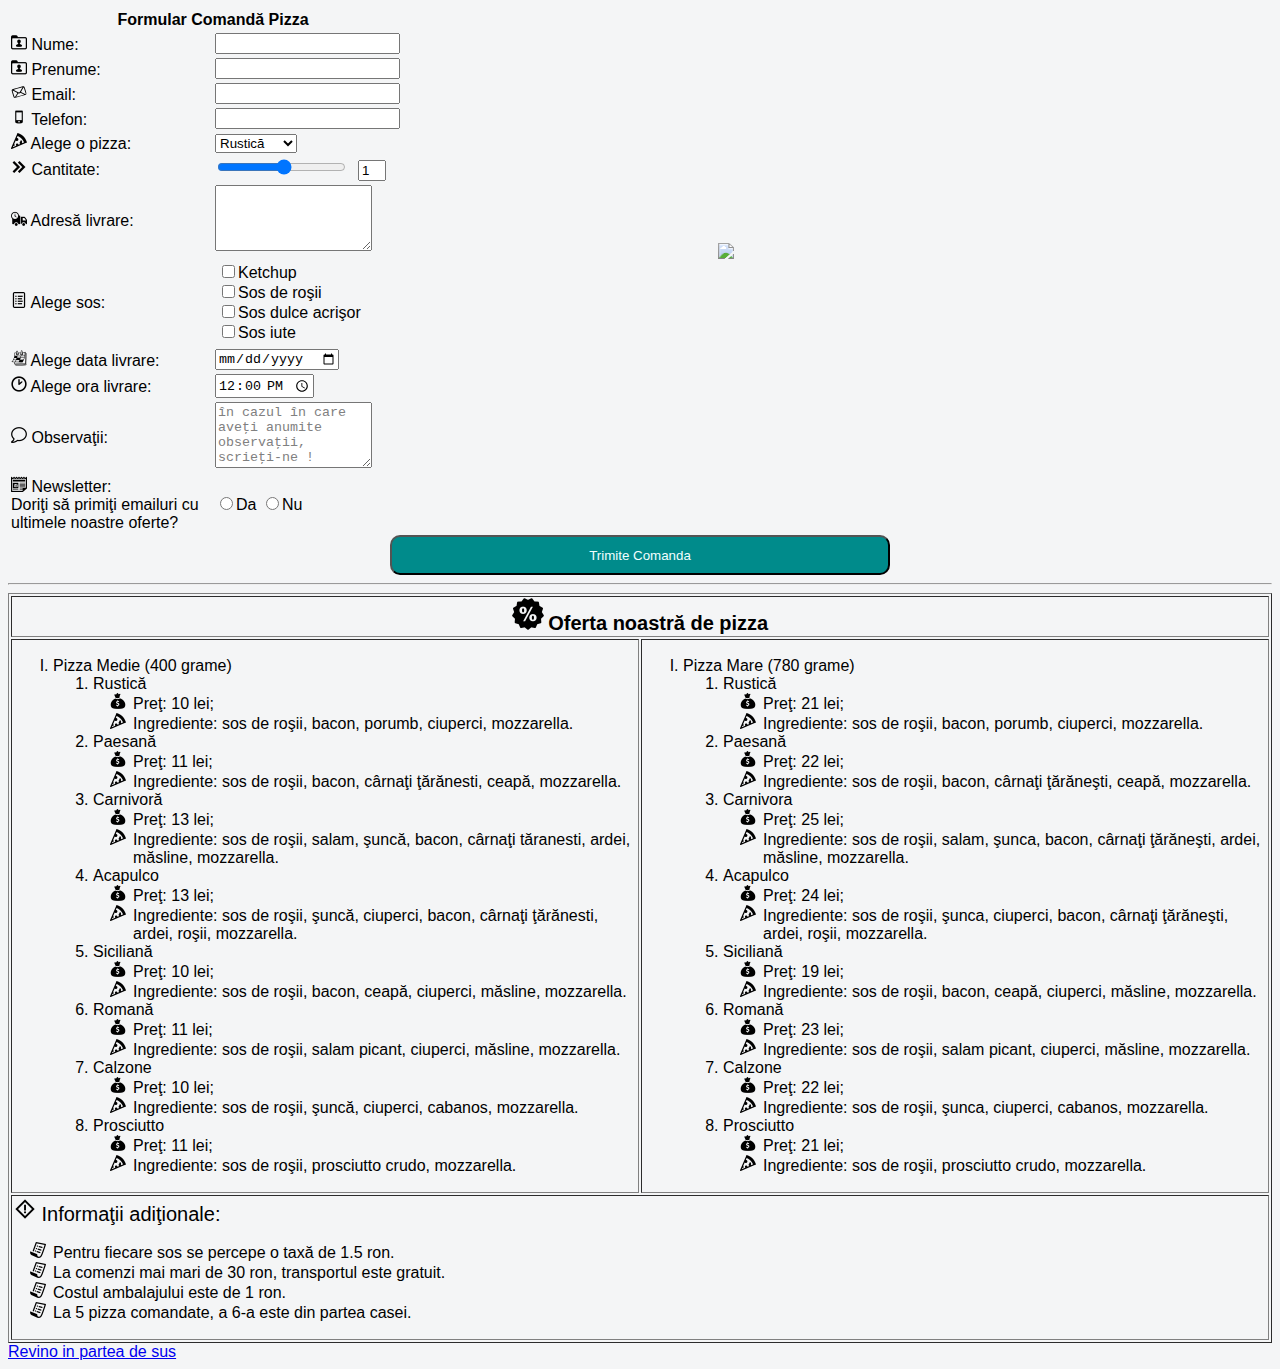
==== src/main/webapp/index.html @ 985f877d "Add pizza image" ====
<!DOCTYPE html>
<html lang="en">
    <head>
        <link rel="stylesheet" href="styles.css" />
        <meta charset="UTF-8" />
        <script src="http://ajax.googleapis.com/ajax/libs/jquery/1.10.2/jquery.min.js"></script>
        <title>Formular pizza</title>
    </head>
    <body>
	<a name="anyword"></a>
        <form action="sent.html">
            <table id="main_table">
                <tr>
                    <th colspan="2">Formular Comandă Pizza</th>
                </tr>
                <tr>
                    <td class="row"><img src="images/user.png" alt="First Name" /> Nume:</td>
                    <td class="row"><input type="text" id="first_name"></td>
                    <td rowspan="11" style="padding-left:300px"><img src="pizza.png"/></td>
                </tr>
                <tr>
                    <td class="row"><img src="images/user.png" alt="Last name"/> Prenume:</td>
                    <td class="row"><input type="text" id="last_name"></td>
                </tr>
                <tr>
                    <td class="row"><img src="images/email.png" alt="Email"/> Email:</td>
                    <td class="row"><input type="email" id="user_email"></td>
                </tr>
                <tr>
                    <td class="row"><img src="images/phone.png" alt="Phone"/> Telefon:</td>
                    <td class="row"><input type="number" id="user_phone"></td>
                </tr>
                <tr>
                    <td class="row"><img src="images/pizzaa.png" alt="Choose a pizza"/> Alege o pizza:</td>
                    <td class="row"><select>
                                        <option value="rustica">Rustică</option>
                                        <option value="paesana">Paesană</option>
                                        <option value="carnivora">Carnivoră</option>
                                        <option value="acapulco">Acapulco</option>
                                        <option value="Siciliană">Siciliană</option>
                                        <option value="Romană">Romană</option>
                                        <option value="calzone">Calzone</option>
                                        <option value="prosciutto">Prosciutto</option>
                                    </select>
                    </td>
                </tr>
                <tr>
                    <td class="row"><img src="images/arrow.png" alt="Quantity"/> Cantitate:</td>
                    <td class="row"><input type="range" id="cantity" min="1" max="20" step="1" /><input type="text" id="number" /></td>
                </tr>
                <tr>
                    <td class="row"><img src="images/delivery.png" alt="Delivery"/> Adresă livrare:</td>
                    <td><textarea cols="17" rows="4"></textarea></td>
                </tr>
                <tr>
                    <td class="row"><img src="images/sauce.png" alt="Sauce"/> Alege sos:</td>
                    <td class="row">
                        <table id="second_table">
                            <tr>
                                <td>
                                    <input type="checkbox" class="styled" name="sos" value="ketchup">Ketchup<br>
                                    <input type="checkbox" class="styled" name="sos" value="sosroşii">Sos de roşii<br>
                                    <input type="checkbox" class="styled" name="sos" value="dulceacrisor">Sos dulce acrişor<br>
                                    <input type="checkbox" class="styled" name="sos" value="dulceacrisor">Sos iute<br>
                                </td>
                            </tr>
                        </table>
                    </td>
                </tr>
                <tr>
                    <td class="row"><img src="images/calendar.png" alt="calendar"/> Alege data livrare: </td>
                    <td class="row"><input type="date" /></td>
                </tr>
                <tr>
                    <td class="row"><img src="images/time.png" alt="time" /> Alege ora livrare: </td>
                    <td class="row"><input type="time" value="12:00:00" /></td>
                </tr>
                <tr>
                    <td class="row"><img src="images/topic.png" alt="Observation" /> Observaţii:</td>
                    <td><textarea cols="17" rows="4" id="notes"></textarea></td>
                </tr>
                <tr>
                    <td class="row"><img src="images/news.png" alt="News" /> Newsletter: <br>
                        Doriţi să primiţi emailuri cu ultimele noastre oferte?
                    </td>
                    <td>
                        <input type="radio" name="news" value="da">Da
                        <input type="radio" name="news" value="nu">Nu
                    </td>
                </tr>
            </table>
            <input class="center-block" type="submit" id="submit" name="submit" value="Trimite Comanda" />
        </form>
    <hr>
        <table id="third_table" border="1">
            <tr>
                <th colspan="2"><img src="images/sale.png" alt="Our Offer"/> <span class="additional">Oferta noastră de pizza</span></th>
            </tr>
            <tr>
                <td>
                    <ol type="I">
                        <li>
                            Pizza Medie (400 grame)
                            <ol type="1">
                                <li> <span class="pizzaname">Rustică</span>
                                    <ul>
                                        <li class="price">
                                            Preţ: 10 lei;
                                        </li>
                                        <li class="topping">
                                            Ingrediente: sos de roşii, bacon, porumb, ciuperci, mozzarella.
                                        </li>
                                    </ul>
                                </li>
                                <li><span class="pizzaname">Paesană</span>
                                    <ul>
                                        <li class="price">
                                            Preţ: 11 lei;
                                        </li>
                                        <li class="topping">
                                            Ingrediente: sos de roşii, bacon, cârnaţi ţărănesti, ceapă, mozzarella.
                                        </li>
                                    </ul>
                                </li>
                                <li><span class="pizzaname">Carnivoră</span>
                                    <ul>
                                        <li class="price">
                                            Preţ: 13 lei;
                                        </li>
                                        <li class="topping">
                                            Ingrediente: sos de roşii, salam, şuncă, bacon, cârnaţi tăranesti, ardei, măsline, mozzarella.
                                        </li>
                                    </ul>
                                </li>
                                <li><span class="pizzaname">Acapulco</span>
                                    <ul>
                                        <li class="price">
                                            Preţ: 13 lei;
                                        </li>
                                        <li class="topping">
                                            Ingrediente: sos de roşii, şuncă, ciuperci, bacon, cârnaţi ţărănesti, ardei, roşii, mozzarella.
                                        </li>
                                    </ul>
                                </li>
                                <li><span class="pizzaname">Siciliană</span>
                                    <ul>
                                        <li class="price">
                                            Preţ: 10 lei;
                                        </li>
                                        <li class="topping">
                                            Ingrediente: sos de roşii, bacon, ceapă, ciuperci, măsline, mozzarella.
                                        </li>
                                    </ul>
                                </li>
                                <li><span class="pizzaname">Romană</span>
                                    <ul>
                                        <li class="price">
                                            Preţ: 11 lei;
                                        </li>
                                        <li class="topping">
                                            Ingrediente: sos de roşii, salam picant, ciuperci, măsline, mozzarella.
                                        </li>
                                    </ul>
                                </li>
                                <li><span class="pizzaname">Calzone</span>
                                    <ul>
                                        <li class="price">
                                            Preţ: 10 lei;
                                        </li>
                                        <li class="topping">
                                            Ingrediente: sos de roşii, şuncă, ciuperci, cabanos, mozzarella.
                                        </li>
                                    </ul>
                                </li>
                                <li><span class="pizzaname">Prosciutto</span>
                                    <ul>
                                        <li class="price">
                                            Preţ: 11 lei;
                                        </li>
                                        <li class="topping">
                                            Ingrediente:  sos de roşii, prosciutto crudo, mozzarella.
                                        </li>
                                    </ul>
                                </li>
                            </ol>
                        </li>
                     </ol>
                </td>
                <td>
                    <ol type="I">
                        <li>
                            Pizza Mare (780 grame)
                            <ol type="1">
                                <li><span class="pizzaname">Rustică</span>
                                    <ul>
                                        <li class="price">
                                            Preţ: 21 lei;
                                        </li>
                                        <li class="topping">
                                            Ingrediente: sos de roşii, bacon, porumb, ciuperci, mozzarella.
                                        </li>
                                    </ul>
                                </li>
                                <li><span class="pizzaname">Paesană</span>
                                    <ul>
                                        <li class="price">
                                            Preţ: 22 lei;
                                        </li>
                                        <li class="topping">
                                            Ingrediente: sos de roşii, bacon, cârnaţi ţărăneşti, ceapă, mozzarella.
                                        </li>
                                    </ul>
                                </li>
                                <li><span class="pizzaname">Carnivora</span>
                                    <ul>
                                        <li class="price">
                                            Preţ: 25 lei;
                                        </li>
                                        <li class="topping">
                                            Ingrediente: sos de roşii, salam, şunca, bacon, cârnaţi ţărăneşti, ardei, măsline, mozzarella.
                                        </li>
                                    </ul>
                                </li>
                                <li><span class="pizzaname">Acapulco</span>
                                    <ul>
                                        <li class="price">
                                            Preţ: 24 lei;
                                        </li>
                                        <li class="topping">
                                            Ingrediente: sos de roşii, şunca, ciuperci, bacon, cârnaţi ţărăneşti, ardei, roşii, mozzarella.
                                        </li>
                                    </ul>
                                </li>
                                <li><span class="pizzaname">Siciliană</span>
                                    <ul>
                                        <li class="price">
                                            Preţ: 19 lei;
                                        </li>
                                        <li class="topping">
                                            Ingrediente: sos de roşii, bacon, ceapă, ciuperci, măsline, mozzarella.
                                        </li>
                                    </ul>
                                </li>
                                <li><span class="pizzaname">Romană</span>
                                    <ul>
                                        <li class="price">
                                            Preţ: 23 lei;
                                        </li>
                                        <li class="topping">
                                            Ingrediente: sos de roşii, salam picant, ciuperci, măsline, mozzarella.
                                        </li>
                                    </ul>
                                </li>
                                <li><span class="pizzaname">Calzone</span>
                                    <ul>
                                        <li class="price">
                                            Preţ: 22 lei;
                                        </li>
                                        <li class="topping">
                                            Ingrediente: sos de roşii, şunca, ciuperci, cabanos, mozzarella.
                                        </li>
                                    </ul>
                                </li>
                                <li><span class="pizzaname">Prosciutto</span>
                                    <ul>
                                        <li class="price">
                                            Preţ: 21 lei;
                                        </li>
                                        <li class="topping">
                                            Ingrediente:  sos de roşii, prosciutto crudo, mozzarella.
                                        </li>
                                    </ul>
                                </li>
                            </ol>
                        </li>
                    </ol>
                </td>
            </tr>
            <tr>
                <td colspan="2">
                    <img src="images/warning.png" alt="warining" /> <span class="additional"> Informaţii adiţionale: </span>
                    <ul class="info">
                        <li>
                            Pentru fiecare sos se percepe o taxă de 1.5 ron.
                        </li>
                        <li>
                            La comenzi mai mari de 30 ron, transportul este gratuit.
                        </li>
                        <li>
                            Costul ambalajului este de 1 ron.
                        </li>
                        <li>
                            La 5 pizza comandate, a 6-a este din partea casei.
                        </li>
                    </ul>
                </td>
            </tr>
        </table>
		<a href="#anyword">Revino in partea de sus</a>
		<script type="text/javascript">
    $(document).ready(function()
    {
        $("#number").val(1);
        $("#cantity").change(function()
        {
            $("#number").val($("#cantity").val());
        });

        $("#notes").val("în cazul în care aveţi anumite observaţii, scrieţi-ne !").css("color","grey");
        var initialNote = $("#notes").val();
        $("#notes").focusin(function()
        {
            if ($(this).val() == initialNote)
            {
                $(this).val('');
            }
        });

        $("#notes").blur(function()
        {
            if ($(this).val() == '')
            {
                $(this).val("în cazul în care aveţi anumite observaţii, scrieţi-ne !").css("color","grey");
            }
        });
        $(".price").bind('mouseenter mouseleave', function(){
            $(this).toggleClass('bold');
        });
    });
</script>
</body>
</html>
---- src/main/webapp/styles.css ----
body {
    background-color:#f4f5f6;
    font-family: Helvetica;
}
h2 {
    font-family: Helvetica;
}

.row {
    width: 200px;
}

.styled {
    font-family: Helvetica;
}

.price {
    list-style-image: url(pret.png);
}

.info {
    list-style-image: url(order.png);
}

.topping {
    list-style-image: url(pizzaa.png);
}
#main_table {
    /*border: 3px solid #ffffbb;*/
}

#number {
    width: 20px;
    margin-left: 10px;
}

.additional {
    font-size: 20px;
}

.center-block {
  display: block;
  margin-right: auto;
  margin-left: auto;
}

#submit {
    background-color: darkcyan;
    color: azure;
    height: 40px;
    width: 500px;
    border-radius: 10px;
}
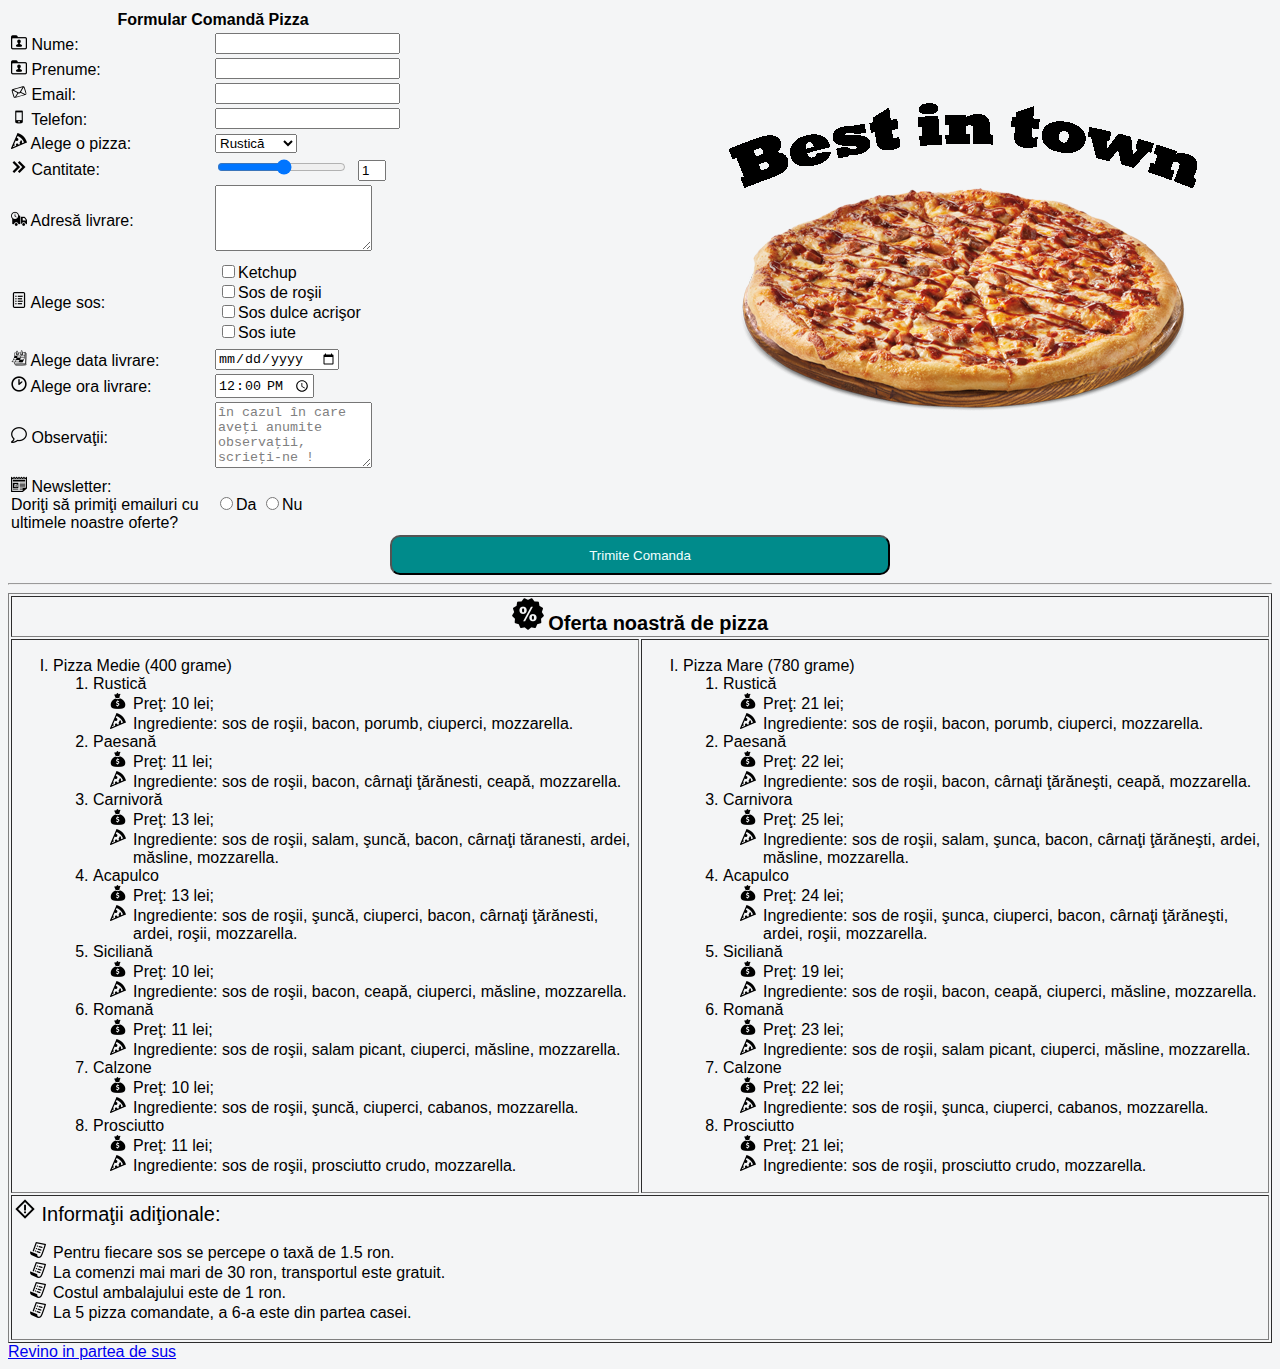
==== commit ce0ecea9: "Add missing pizza image" ====
--- a/src/main/webapp/index.html
+++ b/src/main/webapp/index.html
@@ -16,7 +16,7 @@
                 <tr>
                     <td class="row"><img src="images/user.png" alt="First Name" /> Nume:</td>
                     <td class="row"><input type="text" id="first_name"></td>
-                    <td rowspan="11" style="padding-left:300px"><img src="pizza.png"/></td>
+                    <td rowspan="11" style="padding-left:300px"><img src="images/pizza.png"/></td>
                 </tr>
                 <tr>
                     <td class="row"><img src="images/user.png" alt="Last name"/> Prenume:</td>
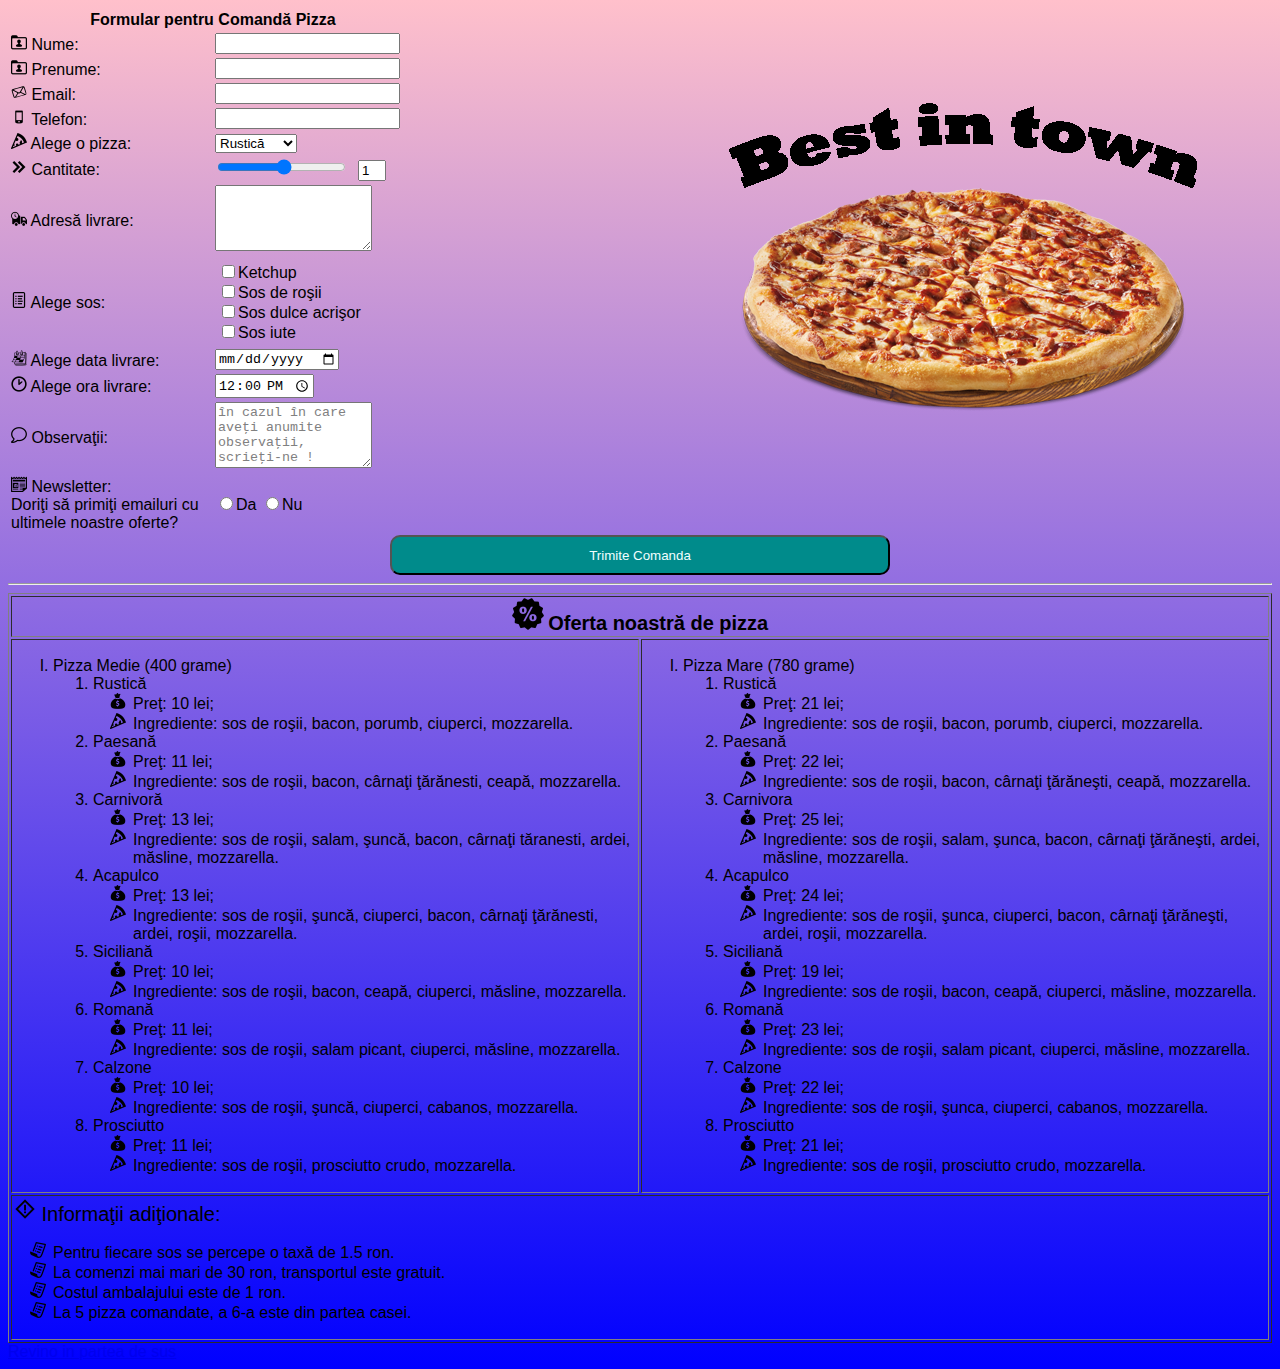
==== commit ba555636: "Change formular title" ====
--- a/src/main/webapp/index.html
+++ b/src/main/webapp/index.html
@@ -11,7 +11,7 @@
         <form action="sent.html">
             <table id="main_table">
                 <tr>
-                    <th colspan="2">Formular Comandă Pizza</th>
+                    <th colspan="2">Formular pentru Comandă Pizza</th>
                 </tr>
                 <tr>
                     <td class="row"><img src="images/user.png" alt="First Name" /> Nume:</td>
--- a/src/main/webapp/styles.css
+++ b/src/main/webapp/styles.css
@@ -1,5 +1,5 @@
 body {
-    background-color:#f4f5f6;
+    background: linear-gradient(pink, blue);
     font-family: Helvetica;
 }
 h2 {
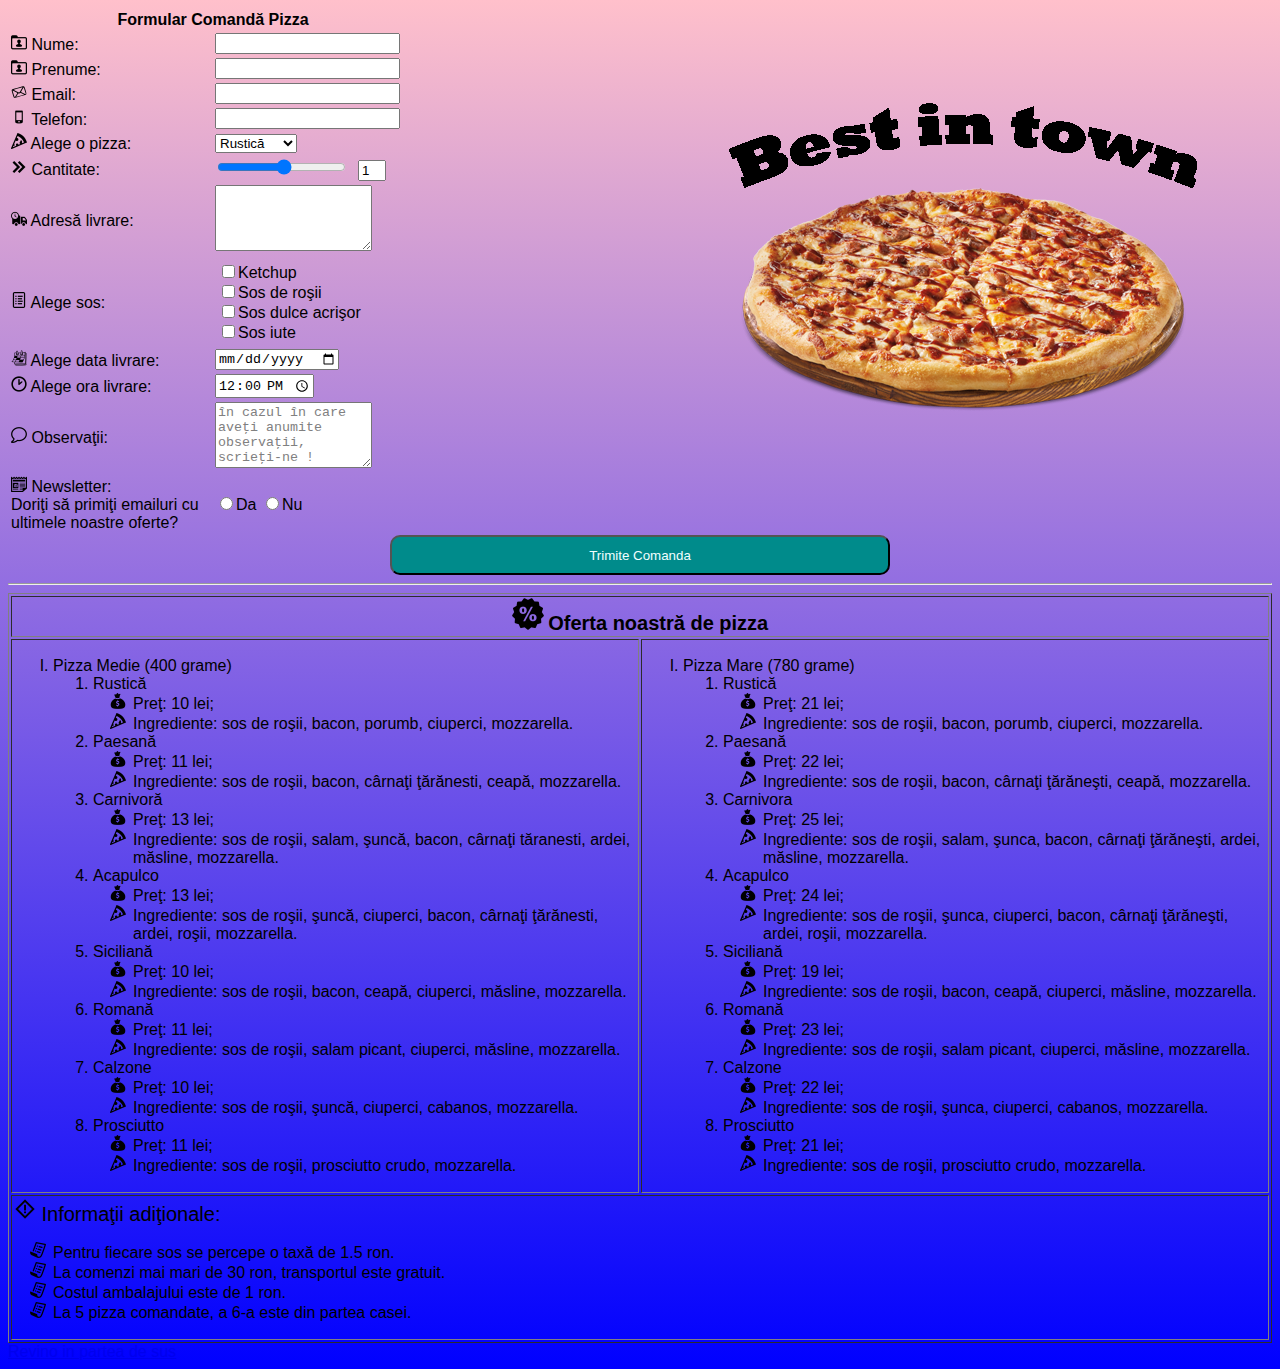
==== commit d6fccb2a: "Change formular title" ====
--- a/src/main/webapp/index.html
+++ b/src/main/webapp/index.html
@@ -11,7 +11,7 @@
         <form action="sent.html">
             <table id="main_table">
                 <tr>
-                    <th colspan="2">Formular pentru Comandă Pizza</th>
+                    <th colspan="2">Formular Comandă Pizza</th>
                 </tr>
                 <tr>
                     <td class="row"><img src="images/user.png" alt="First Name" /> Nume:</td>
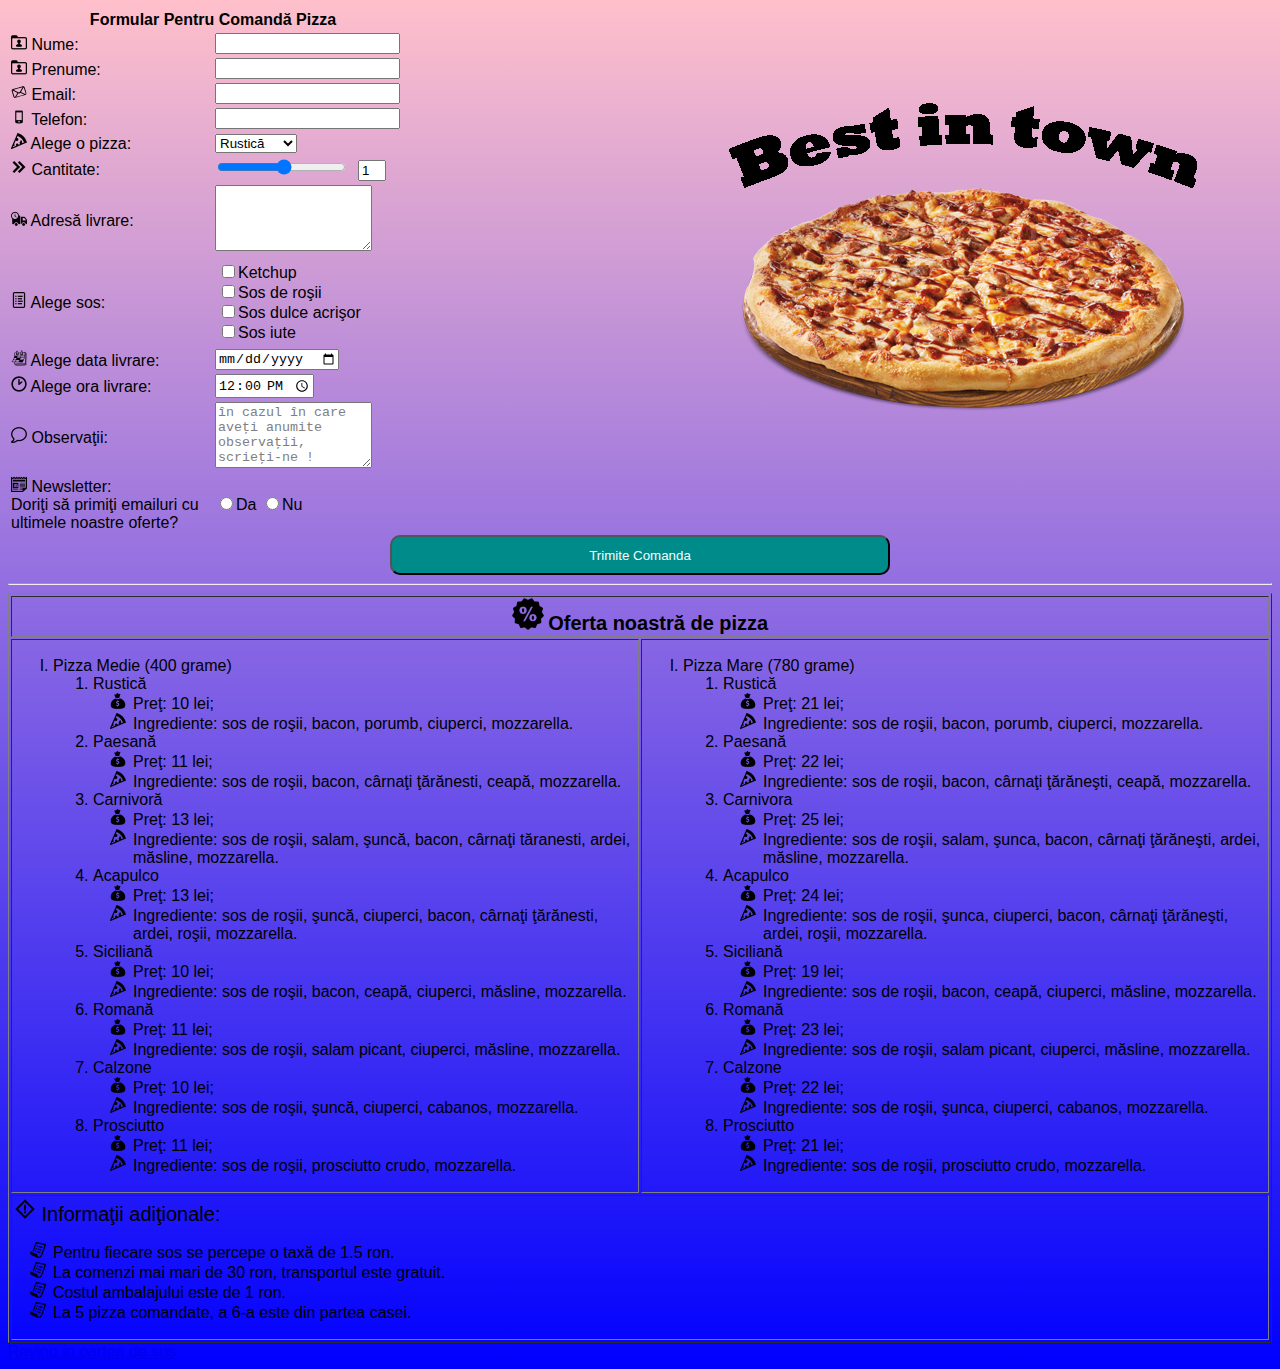
==== commit 9c9c3abb: "Print date when tests run" ====
--- a/src/main/webapp/index.html
+++ b/src/main/webapp/index.html
@@ -11,7 +11,7 @@
         <form action="sent.html">
             <table id="main_table">
                 <tr>
-                    <th colspan="2">Formular Comandă Pizza</th>
+                    <th colspan="2">Formular Pentru Comandă Pizza</th>
                 </tr>
                 <tr>
                     <td class="row"><img src="images/user.png" alt="First Name" /> Nume:</td>
--- a/src/main/webapp/styles.css
+++ b/src/main/webapp/styles.css
@@ -1,5 +1,6 @@
 body {
     background: linear-gradient(pink, blue);
+    /* background: linear-gradient(blue, yellow); */
     font-family: Helvetica;
 }
 h2 {
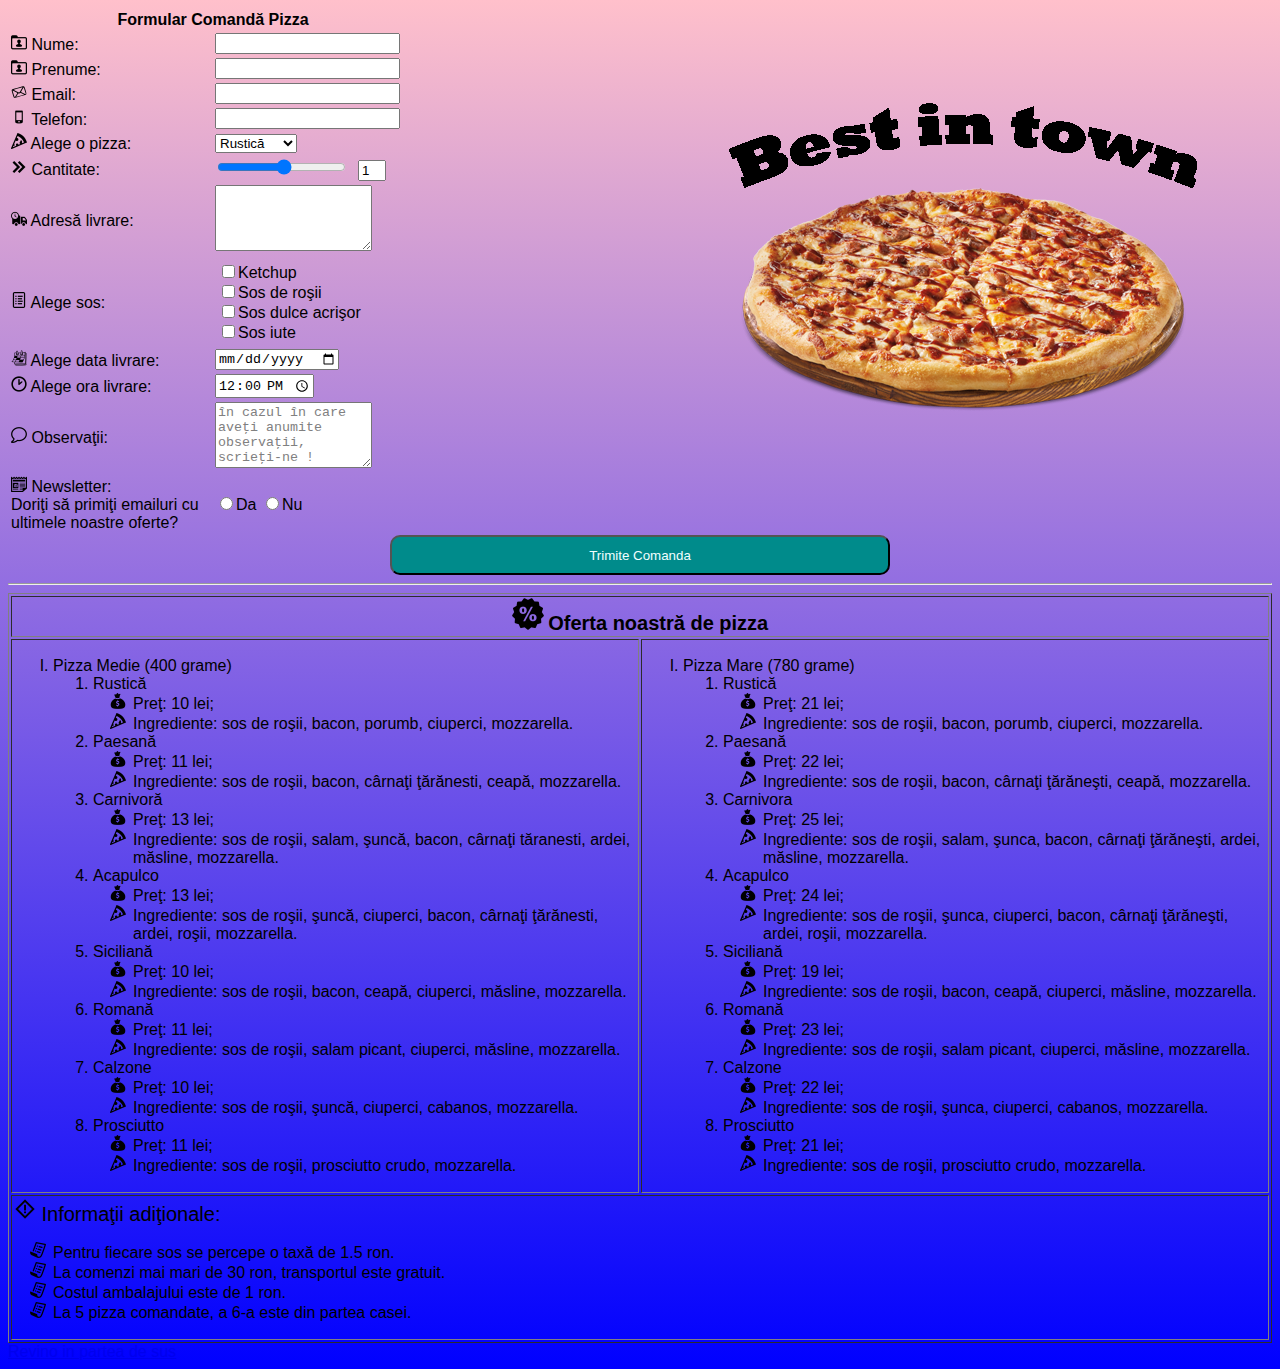
==== commit 41fe401b: "Update title" ====
--- a/src/main/webapp/index.html
+++ b/src/main/webapp/index.html
@@ -11,7 +11,7 @@
         <form action="sent.html">
             <table id="main_table">
                 <tr>
-                    <th colspan="2">Formular Pentru Comandă Pizza</th>
+                    <th colspan="2">Formular Comandă Pizza</th>
                 </tr>
                 <tr>
                     <td class="row"><img src="images/user.png" alt="First Name" /> Nume:</td>
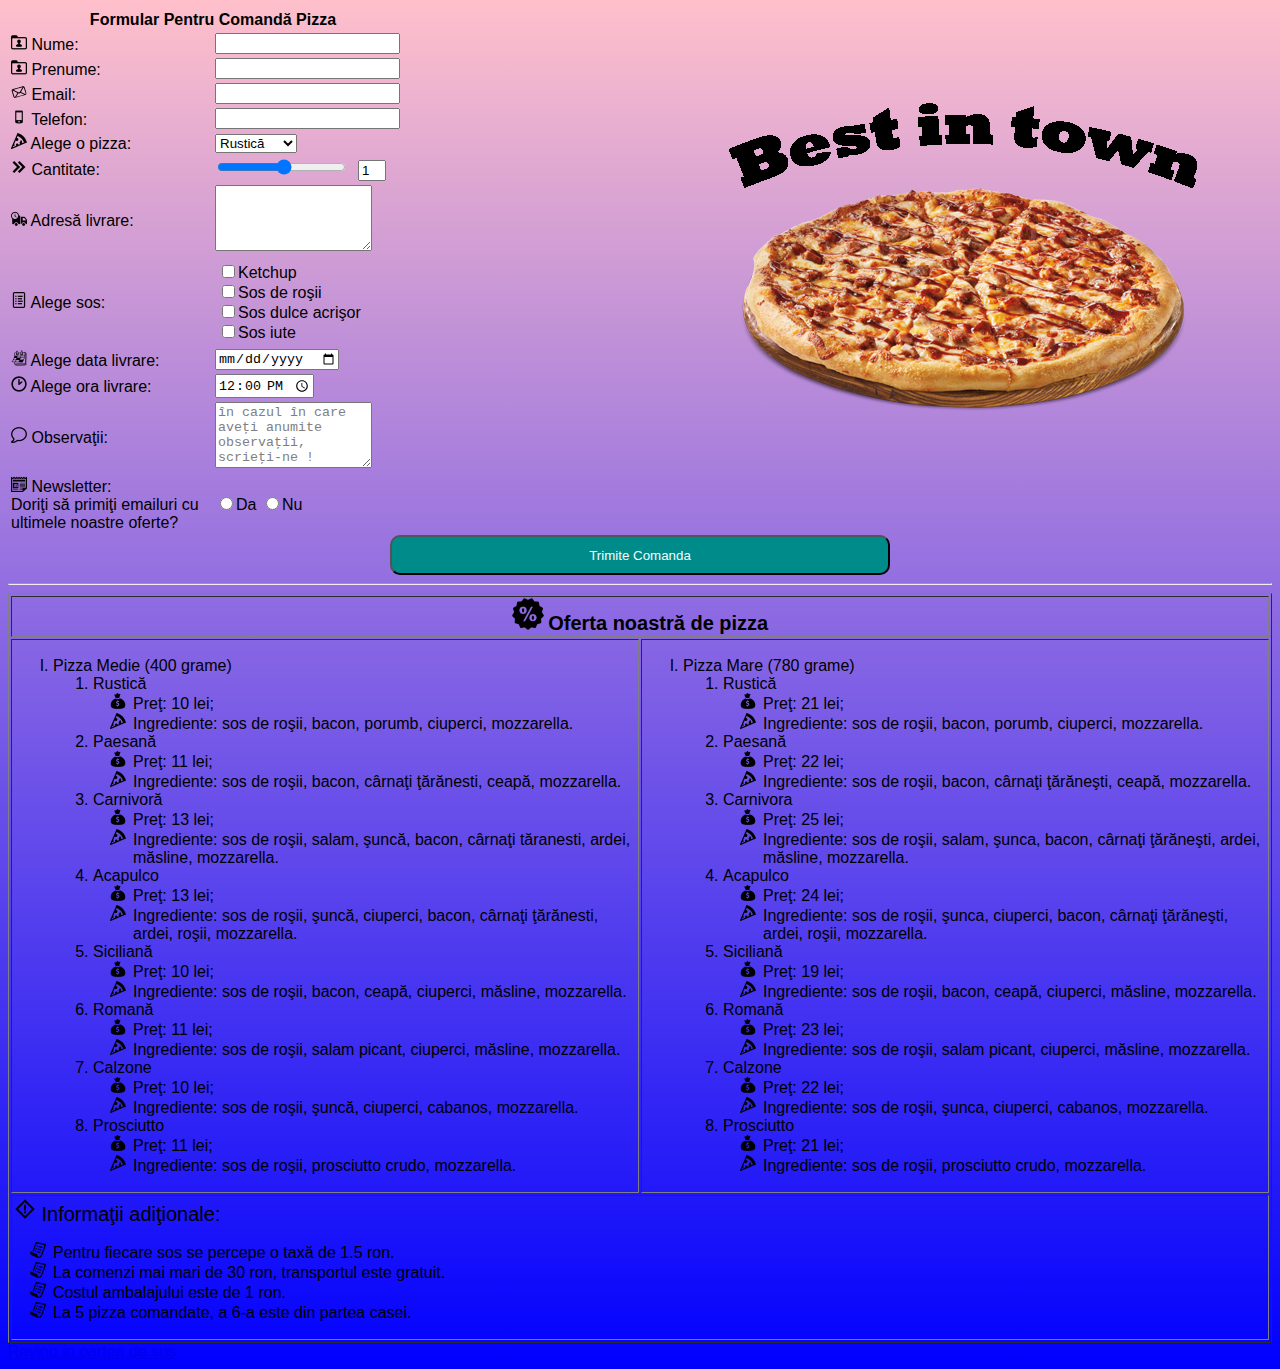
==== commit 1d5fe3b4: "Update title" ====
--- a/src/main/webapp/index.html
+++ b/src/main/webapp/index.html
@@ -11,7 +11,7 @@
         <form action="sent.html">
             <table id="main_table">
                 <tr>
-                    <th colspan="2">Formular Comandă Pizza</th>
+                    <th colspan="2">Formular Pentru Comandă Pizza</th>
                 </tr>
                 <tr>
                     <td class="row"><img src="images/user.png" alt="First Name" /> Nume:</td>
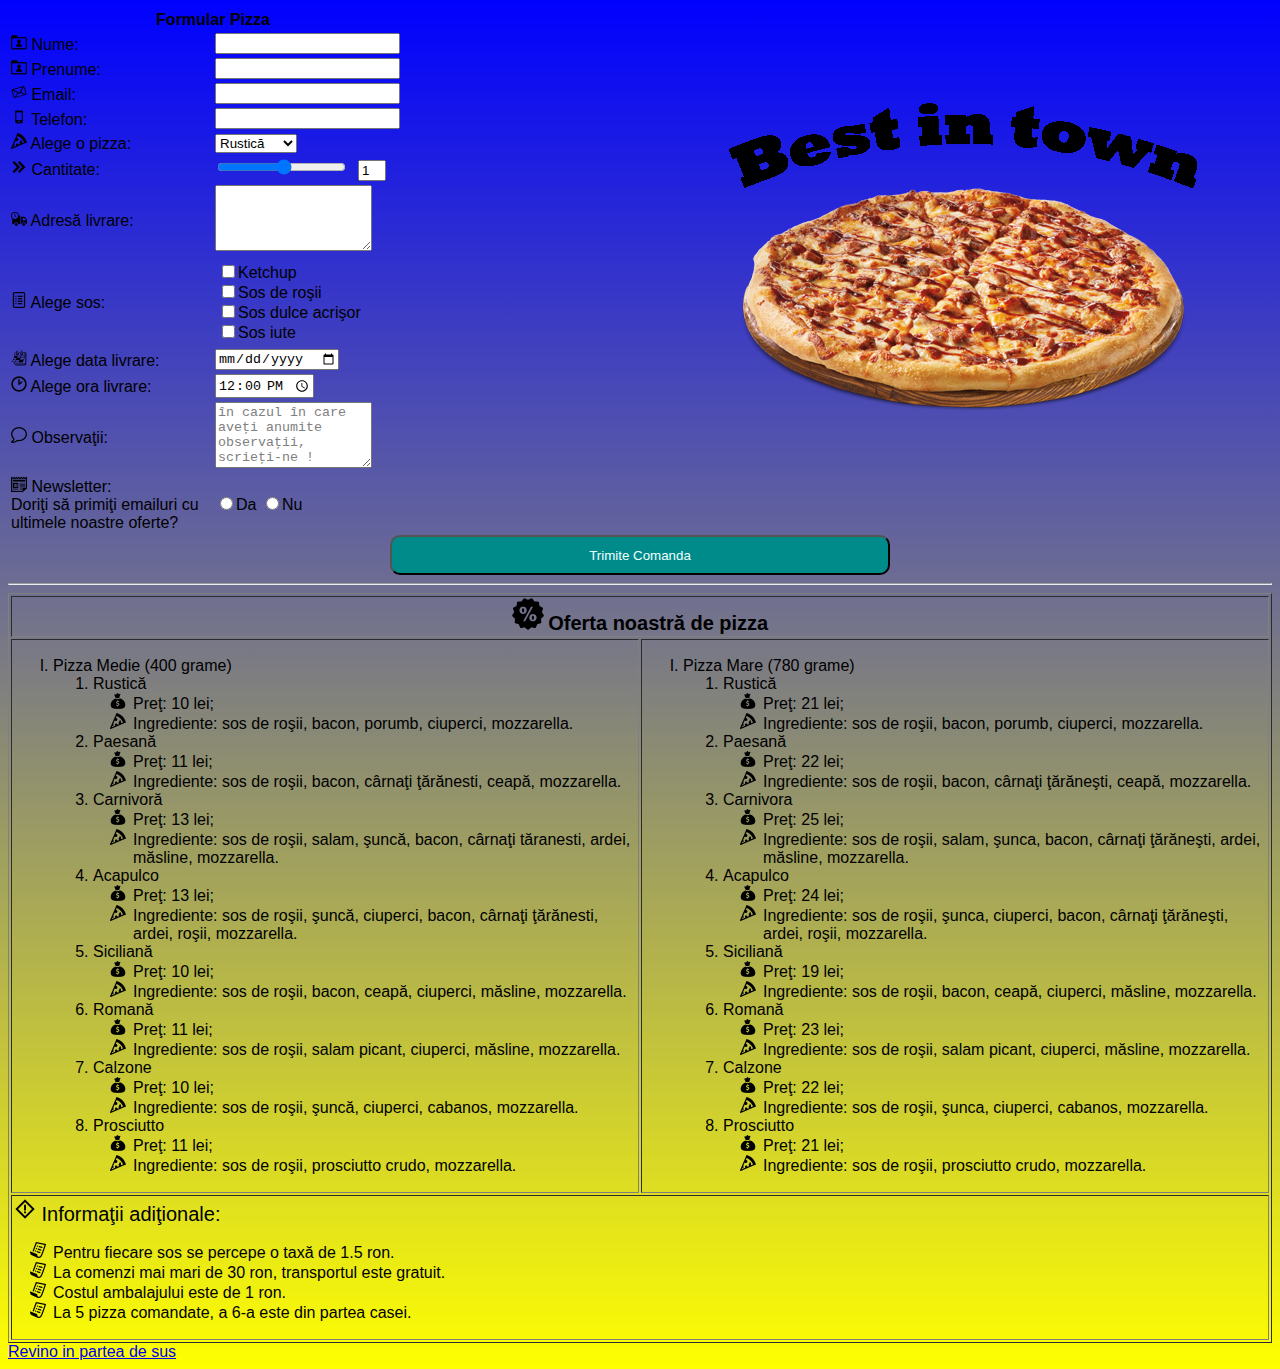
==== commit 5d9267f4: "Change background" ====
--- a/src/main/webapp/index.html
+++ b/src/main/webapp/index.html
@@ -11,7 +11,7 @@
         <form action="sent.html">
             <table id="main_table">
                 <tr>
-                    <th colspan="2">Formular Pentru Comandă Pizza</th>
+                    <th colspan="2">Formular Pizza</th>
                 </tr>
                 <tr>
                     <td class="row"><img src="images/user.png" alt="First Name" /> Nume:</td>
--- a/src/main/webapp/styles.css
+++ b/src/main/webapp/styles.css
@@ -1,6 +1,6 @@
 body {
-    background: linear-gradient(pink, blue);
-    /* background: linear-gradient(blue, yellow); */
+    /* background: linear-gradient(pink, blue); */
+    background: linear-gradient(blue, yellow);
     font-family: Helvetica;
 }
 h2 {
